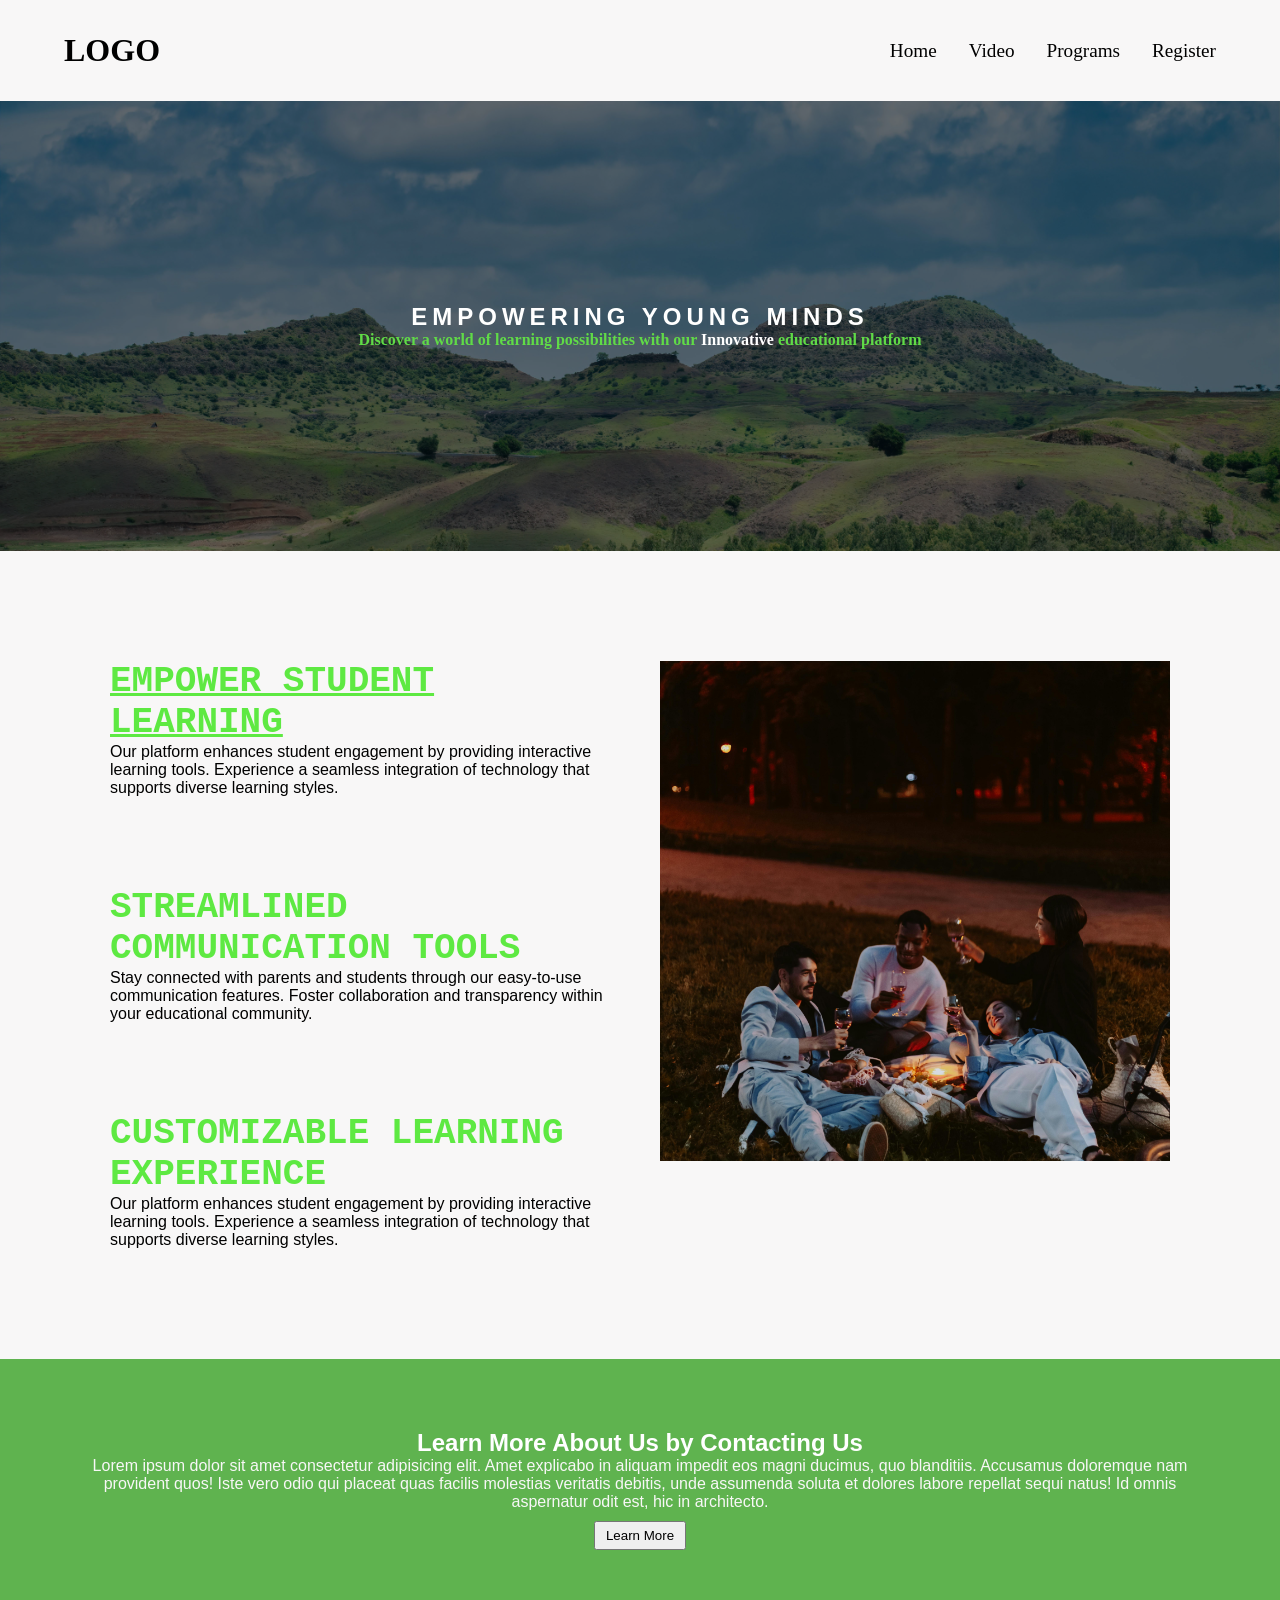
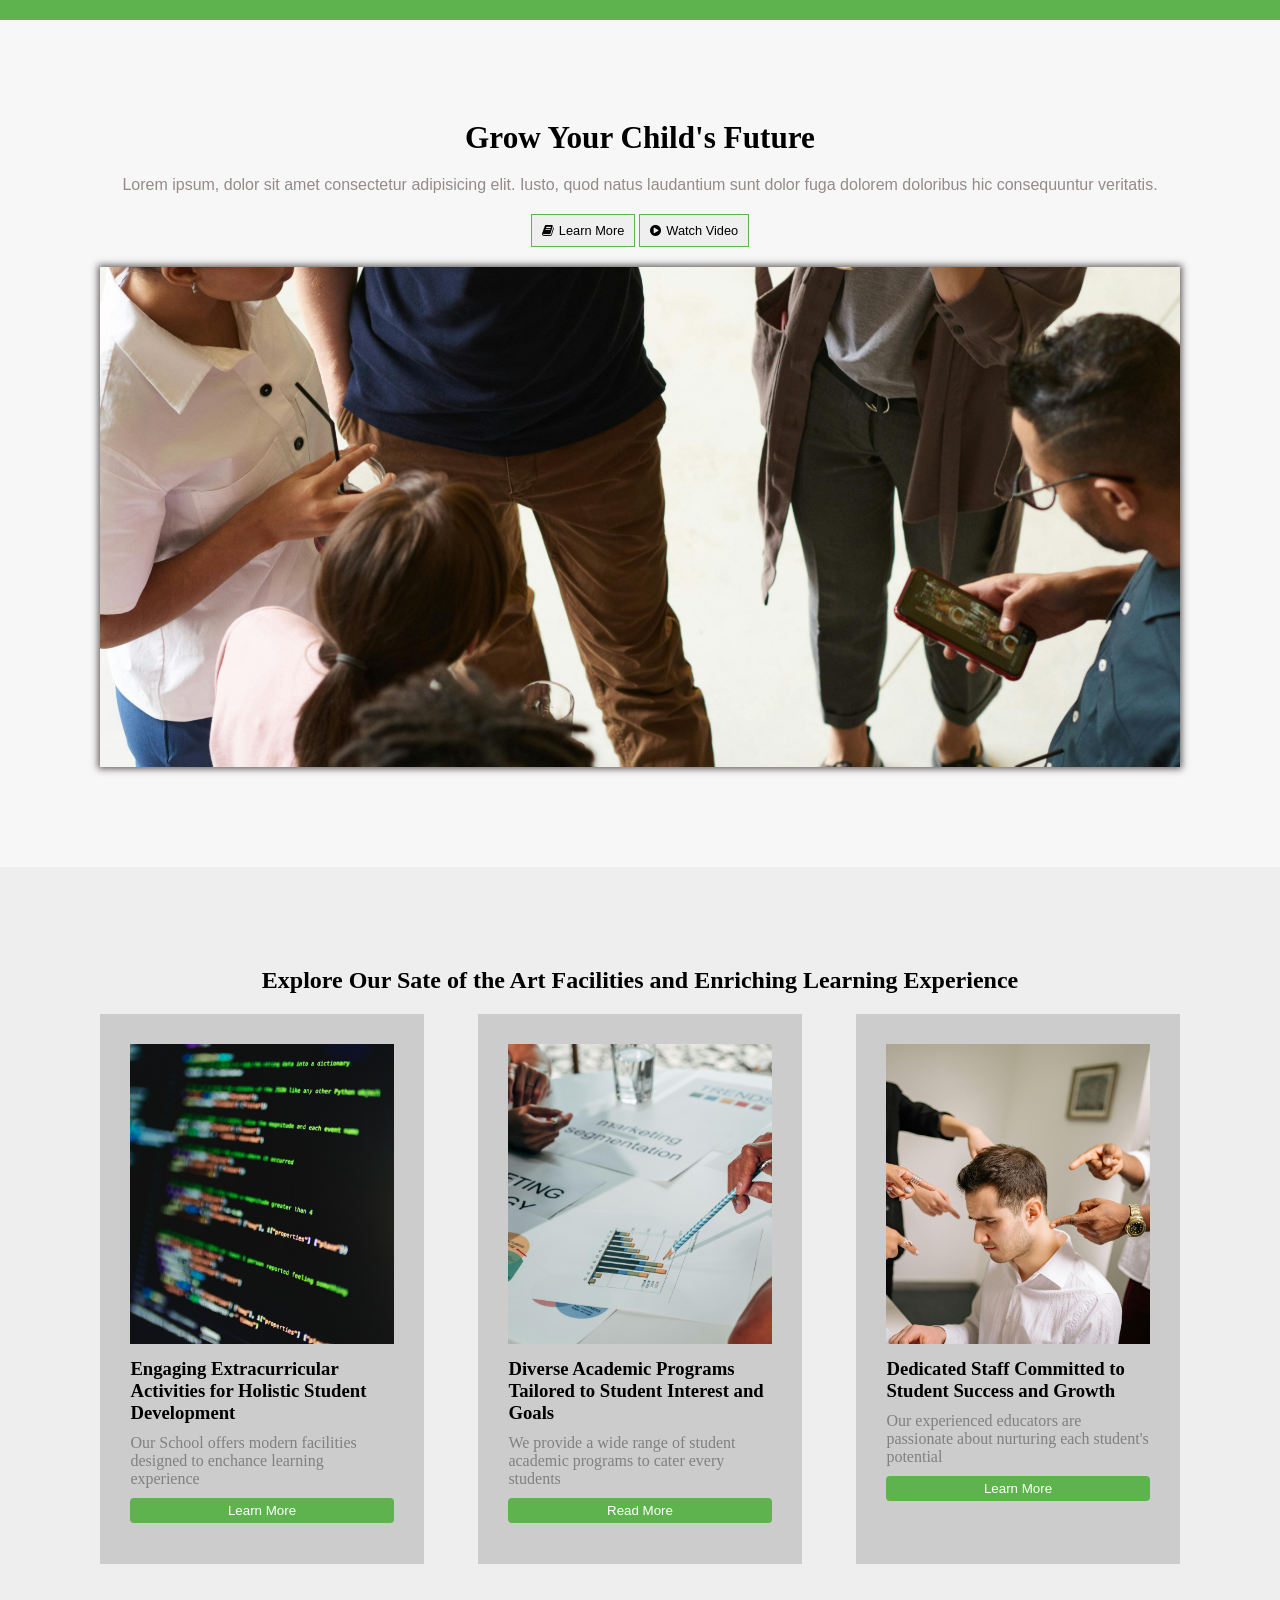
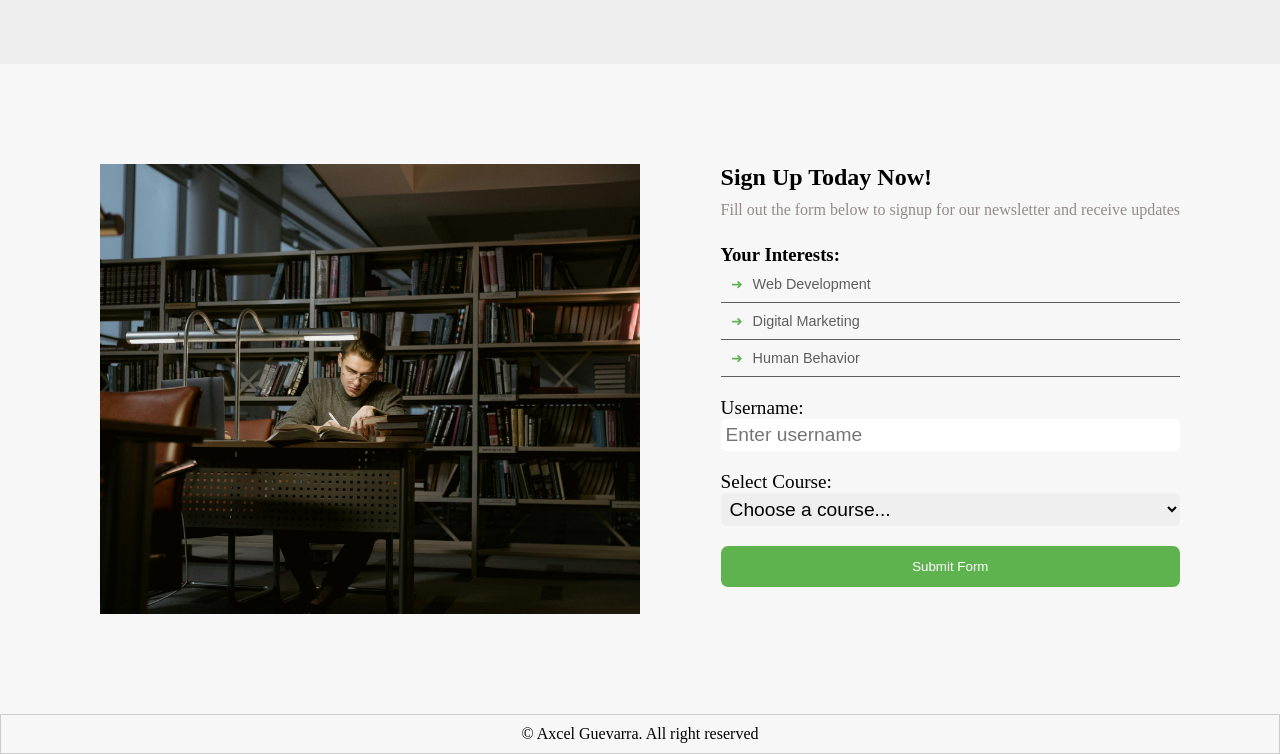
==== firstApp/app1.html @ d21bbff7 "fixed file names" ====
<!doctype html>
<html lang="en">
  <head>
    <meta charset="UTF-8" />
    <meta name="viewport" content="width=device-width, initial-scale=1.0" />
    <title>First Web App</title>

    <link
      rel="stylesheet"
      href="https://cdnjs.cloudflare.com/ajax/libs/font-awesome/4.7.0/css/font-awesome.min.css"
    />

    <link rel="stylesheet" href="style.css" />
  </head>
  <body>
    <header>
      <nav>
        <div class="header-logo">LOGO</div>

        <div class="nav-bookmarks">
          <ul>
            <li class="bookmark-list"><a href="../index.html">Home</a></li>
            <li class="bookmark-list"><a href="#video">Video</a></li>
            <li class="bookmark-list"><a href="#programs">Programs</a></li>
            <li class="bookmark-list"><a href="#forms">Register</a></li>
          </ul>
        </div>
      </nav>
    </header>

    <!-- HERO SECTION -->

    <section class="hero-section">
      <div class="hero-title"><h2>EMPOWERING YOUNG MINDS</h2></div>
      <div class="hero-subtitle">
        Discover a world of learning possibilities with our
        <span class="inno">Innovative</span> educational platform
      </div>
    </section>

    <!-- FEATURES SECTION -->

    <section class="features-section">
      <div class="features-left">
        <div class="feature-primary">
          <div class="ftr-title ftr-selected">
            <h2>EMPOWER STUDENT LEARNING</h2>
          </div>

          <div class="ftr-desc">
            Our platform enhances student engagement by providing interactive
            learning tools. Experience a seamless integration of technology that
            supports diverse learning styles.
          </div>
        </div>

        <div class="feature-secondary">
          <div class="ftr-title">
            <h2>STREAMLINED COMMUNICATION TOOLS</h2>
          </div>

          <div class="ftr-desc">
            Stay connected with parents and students through our easy-to-use
            communication features. Foster collaboration and transparency within
            your educational community.
          </div>
        </div>

        <div class="feature-tertiary">
          <div class="ftr-title">
            <h2>CUSTOMIZABLE LEARNING EXPERIENCE</h2>
          </div>

          <div class="ftr-desc">
            Our platform enhances student engagement by providing interactive
            learning tools. Experience a seamless integration of technology that
            supports diverse learning styles.
          </div>
        </div>
      </div>

      <div class="features-right">
        <img
          class="feature-img"
          src="./assets/ftriIMG.jpg"
          alt="Feature Image"
        />
      </div>
    </section>

    <!-- LEARN MORE SECTION -->

    <section class="learn-more-section">
      <div class="lm-title">
        <h2>Learn More About Us by Contacting Us</h2>
      </div>

      <div class="lm-description">
        Lorem ipsum dolor sit amet consectetur adipisicing elit. Amet explicabo
        in aliquam impedit eos magni ducimus, quo blanditiis. Accusamus
        doloremque nam provident quos! Iste vero odio qui placeat quas facilis
        molestias veritatis debitis, unde assumenda soluta et dolores labore
        repellat sequi natus! Id omnis aspernatur odit est, hic in architecto.
      </div>

      <button class="lmBtn">Learn More</button>
    </section>

    <!-- VIDEO SECTION -->

    <section class="video-section" id="video">
      <div class="video-title">
        <h2>Grow Your Child's Future</h2>
      </div>

      <div class="video-description">
        Lorem ipsum, dolor sit amet consectetur adipisicing elit. Iusto, quod
        natus laudantium sunt dolor fuga dolorem doloribus hic consequuntur
        veritatis.
      </div>

      <div class="video-btn-container">
        <button class="video-btn">
          <i class="icons fa fa-book"></i>Learn More
        </button>
        <button class="video-btn">
          <i class="icons fa fa-play-circle"></i>Watch Video
        </button>
      </div>

      <div class="video-container">
        <img src="./assets/social.jpg" alt="social" />
      </div>
    </section>

    <!-- PROGRAMS SECTION -->

    <section class="programs-section" id="programs">
      <h2 class="program-header">
        Explore Our Sate of the Art Facilities and Enriching Learning Experience
      </h2>

      <div class="program-cards">
        <div class="program-card">
          <div class="program-img-container">
            <img src="./assets/comscience.jpg" alt="computer science" />
          </div>
          <h3 class="program-titles">
            Engaging Extracurricular Activities for Holistic Student Development
          </h3>

          <h5 class="program-subtitles">
            Our School offers modern facilities designed to enchance learning
            experience
          </h5>
          <button class="program-btn">Learn More</button>
        </div>

        <div class="program-card">
          <div class="program-img-container">
            <img src="./assets/marketing.jpg" alt="marketing" />
          </div>
          <h3 class="program-titles">
            Diverse Academic Programs Tailored to Student Interest and Goals
          </h3>

          <h5 class="program-subtitles">
            We provide a wide range of student academic programs to cater every
            students
          </h5>
          <button class="program-btn">Read More</button>
        </div>

        <div class="program-card">
          <div class="program-img-container">
            <img src="./assets/behavior.jpg" alt="behavior" />
          </div>
          <h3 class="program-titles">
            Dedicated Staff Committed to Student Success and Growth
          </h3>

          <h5 class="program-subtitles">
            Our experienced educators are passionate about nurturing each
            student's potential
          </h5>
          <button class="program-btn">Learn More</button>
        </div>
      </div>
    </section>

    <!-- FORM SECTION -->
    <section class="form-section" id="forms">
      <div class="form-left">
        <div class="form-img-container">
          <img src="./assets/study.jpg" alt="" />
        </div>
      </div>

      <div class="form-right">
        <h2 class="form-title">Sign Up Today Now!</h2>

        <div class="form-desc">
          Fill out the form below to signup for our newsletter and receive
          updates
        </div>

        <form class="element-form">
          <h3 class="interest-text">Your Interests:</h3>

          <div class="intestest-list">
            <ul>
              <li class="list-elements">Web Development</li>
              <li class="list-elements">Digital Marketing</li>
              <li class="list-elements">Human Behavior</li>
            </ul>
          </div>

          <div class="element-form-group">
            <label class="label" for="username">Username:</label>
            <input type="text" id="" placeholder="Enter username" />
          </div>

          <div class="element-form-group">
            <label class="label" for="course">Select Course:</label>
            <select name="" id="">
              <option value="">Choose a course...</option>

              <option value="">Bachelor Of Science in Computer Science</option>

              <option value="">Bachelor Of Science in Psychology</option>

              <option value="">Bachelor of Arts in Psychology</option>

              <option value="">Bachelor of Science in Aviation</option>
            </select>
          </div>
          <button class="submitBtn">Submit Form</button>
        </form>
      </div>
    </section>

    <footer>
      <p>&copy; Axcel Guevarra. All right reserved</p>
    </footer>
    <!-- script -->
    <script src="index.js"></script>
  </body>
</html>
---- firstApp/style.css ----
* {
  padding: 0;
  margin: 0;
  box-sizing: border-box;
}

body {
  background-color: #f8f7f7;
}

button {
  cursor: pointer;
  transition: background-color 0.3s;
}

/* HEADER NAV SECTION */

header {
  padding: 2rem 4rem;
  width: 100%;
}

nav {
  display: flex;
  justify-content: space-between;
  align-items: center;
}

.header-logo {
  font-size: 2rem;
  font-weight: bolder;
}

.nav-bookmarks ul {
  display: flex;
  justify-content: space-between;
  gap: 2rem;
}

li a {
  text-decoration: none;
  font-size: 1.2rem;
  color: #000;
  font-weight: 500;
}

/* HERO SECTION*/
.hero-section {
  height: 50vh;
  background-image: url("./assets/heroBG.jpg");
  background-position: center;
  background-color: rgba(0, 0, 0, 0.55);
  background-size: cover;
  background-blend-mode: overlay;
  text-align: center;
  align-content: center;
}

.hero-title {
  color: #fff;
  letter-spacing: 5px;
  font-weight: bold;
  font-family: "Lucida Sans", "Lucida Sans Regular", Verdana, sans-serif;
}

.hero-subtitle {
  color: rgb(96, 219, 71);
  font-weight: 600;
}

.inno {
  color: #fff;
}

/* FEATURE SECTION */

.features-section {
  padding: 100px;
  display: flex;
  justify-content: space-between;
  gap: 20px;
}

.feature-primary,
.feature-secondary {
  margin-bottom: 90px;
}

.ftr-title {
  color: rgb(94, 233, 66);
  font-family: "Courier New", Courier, monospace;
  font-size: 1.5rem;
}

.ftr-selected {
  text-decoration: underline;
}

.ftr-desc,
.ftr-desc,
.ftr-desc {
  font-family: Arial, Helvetica, sans-serif;
}

.features-left,
.features-right {
  flex-basis: 50%;
  padding: 10px;
}

.feature-img {
  width: 100%;
  height: 100%;
  object-fit: cover;
  max-height: 500px;
}

/* LEARN MORE SECTION */

.learn-more-section {
  background-color: rgb(95, 179, 79);
  color: #fff;
  text-align: center;
  padding: 70px;
}

.lm-title {
  font-weight: 600;
  font-family: "Gill Sans", "Gill Sans MT", Calibri, "Trebuchet MS", sans-serif;
}

.lm-description {
  color: #f8f7f7;
  font-family: "Segoe UI", Tahoma, Geneva, Verdana, sans-serif;
  font-weight: 100;
}

.lmBtn {
  margin-top: 10px;
  padding: 5px 10px;
}

/* VIDEO SECTION */
.video-section {
  padding: 100px;
  text-align: center;
  font-weight: 500;
}

.video-title {
  padding-bottom: 20px;
  font-size: 1.3rem;
  font-family: Cambria, Cochin, Georgia, Times, "Times New Roman", serif;
}

.video-description {
  font-family: Arial, Helvetica, sans-serif;
  color: rgb(148, 138, 138);
}

.video-btn-container {
  margin-top: 20px;
}

.video-btn {
  gap: 5px;
  padding: 8px 10px;
  border: 1px solid rgb(95, 179, 79);
  font-family: "Segoe UI", Tahoma, Geneva, Verdana, sans-serif;
  font-size: 0.8rem;
  transition: background-color 1s;
}

.icons {
  margin-right: 5px;
}

.video-btn:hover {
  background-color: rgb(95, 179, 79);
  color: white;
}

.video-container {
  margin-top: 20px;
  height: 500px;
  width: 100%;
  background-color: #ccc;
  box-shadow: 0 0 7px 2px rgb(99, 95, 95);
}

.video-container img {
  width: 100%;
  height: inherit;
  object-fit: cover;
}

/* PROGRAM SECTION */
.programs-section {
  padding: 100px;
  background-color: #eee;
}

.program-header {
  width: 100%;
  text-align: center;
}

.program-cards {
  display: flex;
  justify-content: space-between;
  gap: 20px;
  margin-top: 20px;
}

.program-card {
  height: 550px;
  flex-basis: 30%;
  background-color: #ccc;
  padding: 1.9rem;
}

.program-img-container img {
  width: 100%;
  height: 300px;
  object-fit: cover;
}

.program-titles {
  font-weight: bold;
  margin: 10px 0;
}

.program-subtitles {
  font-family: Georgia, "Times New Roman", Times, serif;
  font-weight: 200;
  color: gray;
  font-size: 1rem;
  margin-bottom: 10px;
}

.program-btn {
  width: 100%;
  border: none;
  border-radius: 4px;
  color: white;
  background-color: rgb(95, 179, 79);
  padding: 5px 10px;
}

/* FORM SECTION */
.form-section {
  padding: 100px;
  display: flex;
  justify-content: space-between;
  gap: 50px;
}

.form-left {
  height: 450px;
  width: 50%;
  background-color: #797979;
  border-radius: 7px;
}

.form-img-container img {
  width: 100%;
  height: 450px;
  object-fit: cover;
}

.form-title {
  font-weight: bold;
  font-family: Georgia, "Times New Roman", Times, serif;
  margin-bottom: 10px;
}

.form-desc {
  color: rgb(148, 138, 138);
  margin-bottom: 25px;
}

.interest-text {
  font-weight: bold;
  font-family: Georgia, "Times New Roman", Times, serif;
}

ul {
  list-style: none;
}

.list-elements {
  padding: 10px;
  border-bottom: 1px solid #5e5e5e;
  font-family: Verdana, Geneva, Tahoma, sans-serif;
  color: #5e5e5e;
  font-size: 0.9rem;
}

.list-elements:before {
  content: "➜";
  color: rgb(95, 179, 79);
  margin-right: 10px;
}

.element-form-group {
  margin-top: 20px;
  display: flex;
  flex-direction: column;
}

.label {
  font-size: 1.2rem;
}

.element-form-group input,
.element-form-group select {
  padding: 5px;
  border: none;
  border-radius: 5px;
  font-size: 1.2rem;
}

.element-form-group input:focus,
.element-form-group select:focus {
  box-shadow: 0 0 0 2px rgb(102, 197, 82);
  outline: none;
}

.submitBtn {
  margin-top: 20px;
  width: 100%;
  padding: 13px;
  border: none;
  border-radius: 7px;
  color: #fff;
  background-color: rgb(95, 179, 79);
  /* transition: background-color 1s; */
}

.submitBtn:hover {
  background-color: rgb(65, 121, 54);
}

footer {
  width: 100%;
  text-align: center;
  border: 1px solid #ccc;
  padding: 10px;
}
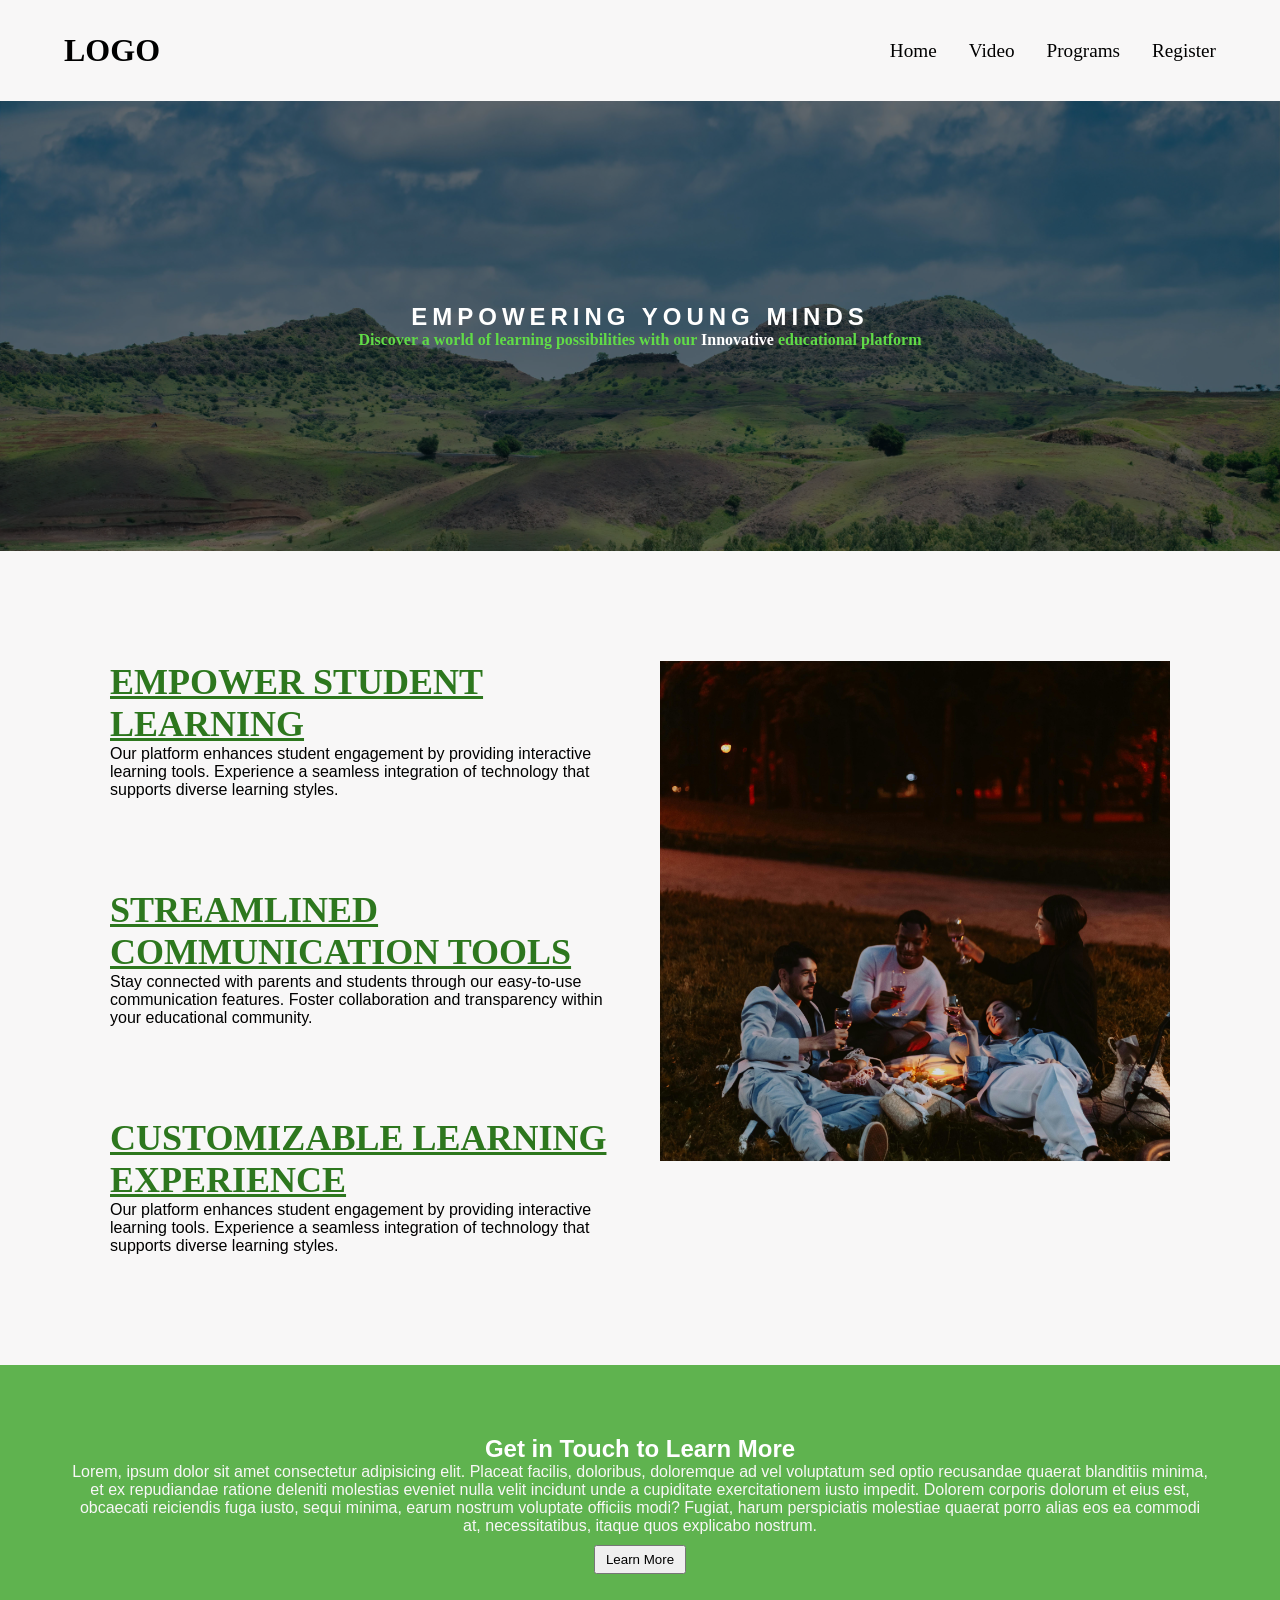
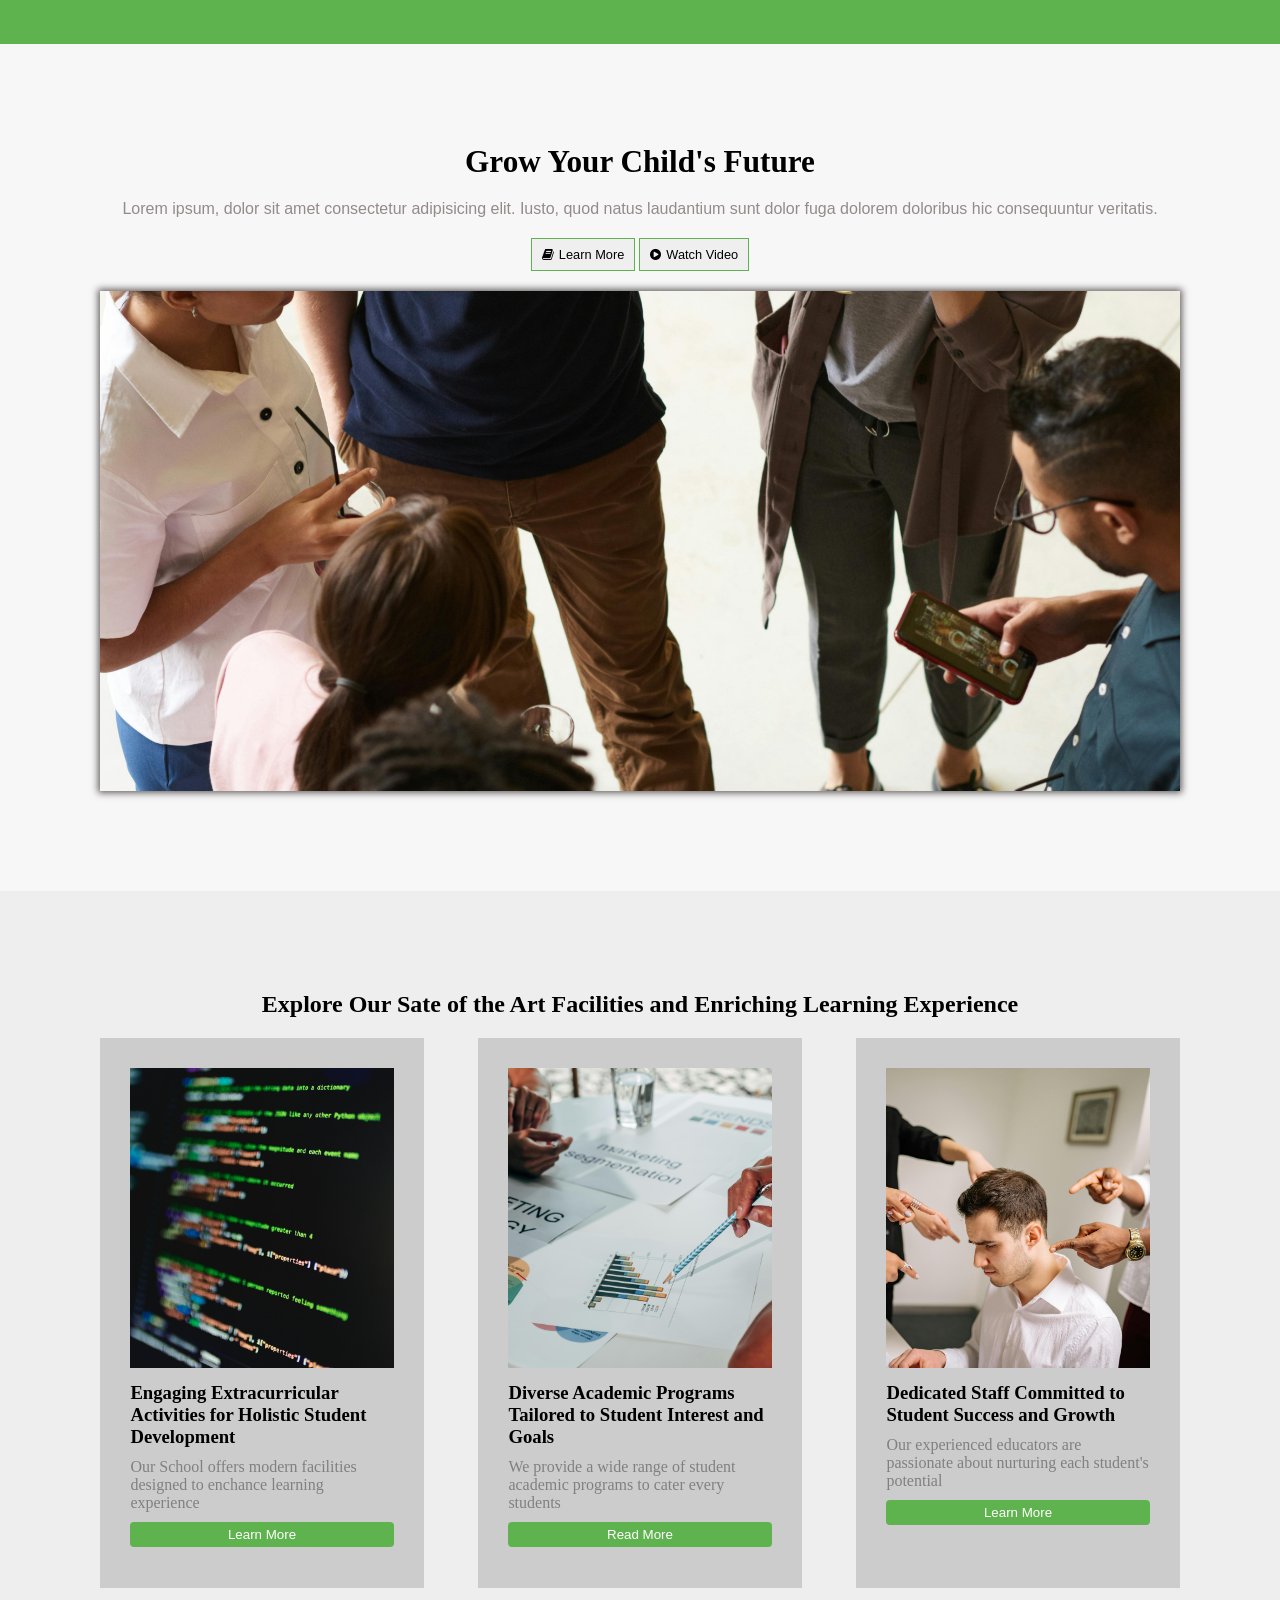
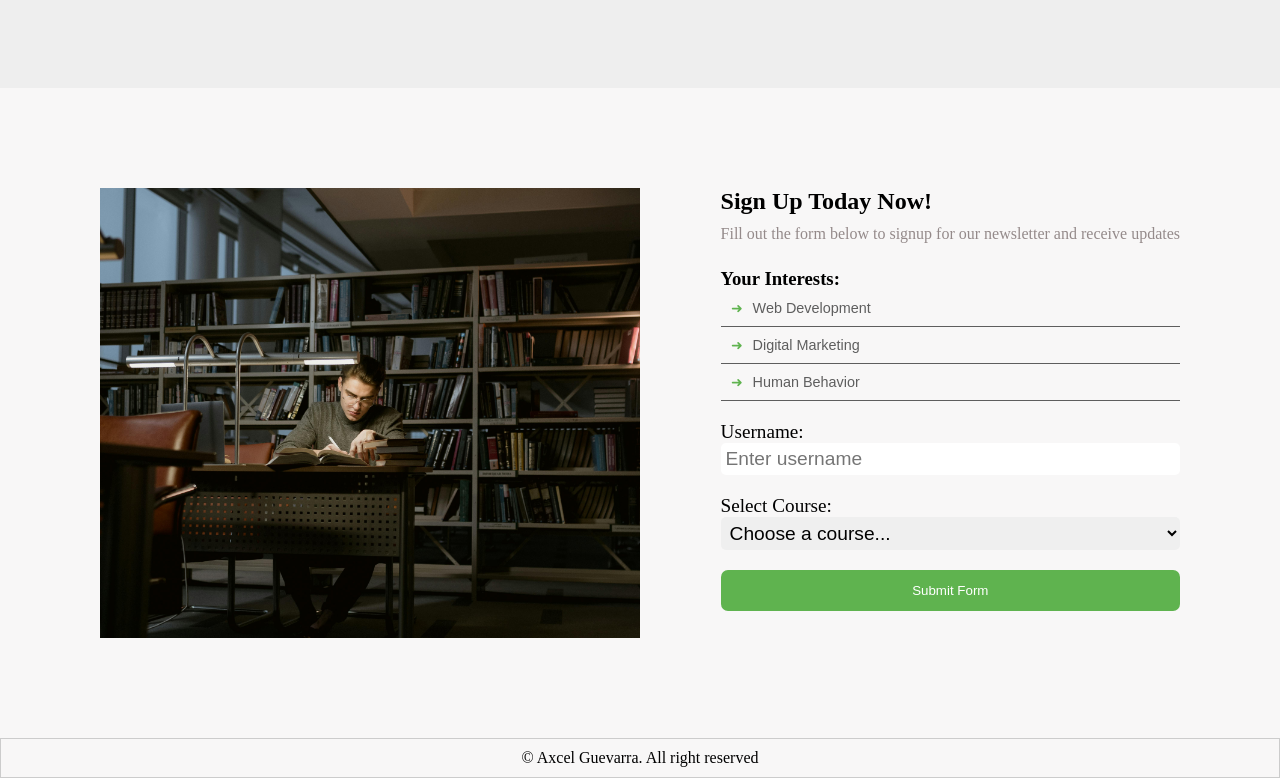
==== commit 693da06c: "added some style" ====
--- a/firstApp/app1.html
+++ b/firstApp/app1.html
@@ -11,6 +11,7 @@
     />
 
     <link rel="stylesheet" href="style.css" />
+    <link rel="stylesheet" href="mediaQuery.css" />
   </head>
   <body>
     <header>
@@ -55,7 +56,7 @@
         </div>
 
         <div class="feature-secondary">
-          <div class="ftr-title">
+          <div class="ftr-title ftr-selected">
             <h2>STREAMLINED COMMUNICATION TOOLS</h2>
           </div>
 
@@ -67,7 +68,7 @@
         </div>
 
         <div class="feature-tertiary">
-          <div class="ftr-title">
+          <div class="ftr-title ftr-selected">
             <h2>CUSTOMIZABLE LEARNING EXPERIENCE</h2>
           </div>
 
@@ -92,15 +93,18 @@
 
     <section class="learn-more-section">
       <div class="lm-title">
-        <h2>Learn More About Us by Contacting Us</h2>
+        <h2>Get in Touch to Learn More</h2>
       </div>
 
       <div class="lm-description">
-        Lorem ipsum dolor sit amet consectetur adipisicing elit. Amet explicabo
-        in aliquam impedit eos magni ducimus, quo blanditiis. Accusamus
-        doloremque nam provident quos! Iste vero odio qui placeat quas facilis
-        molestias veritatis debitis, unde assumenda soluta et dolores labore
-        repellat sequi natus! Id omnis aspernatur odit est, hic in architecto.
+        Lorem, ipsum dolor sit amet consectetur adipisicing elit. Placeat
+        facilis, doloribus, doloremque ad vel voluptatum sed optio recusandae
+        quaerat blanditiis minima, et ex repudiandae ratione deleniti molestias
+        eveniet nulla velit incidunt unde a cupiditate exercitationem iusto
+        impedit. Dolorem corporis dolorum et eius est, obcaecati reiciendis fuga
+        iusto, sequi minima, earum nostrum voluptate officiis modi? Fugiat,
+        harum perspiciatis molestiae quaerat porro alias eos ea commodi at,
+        necessitatibus, itaque quos explicabo nostrum.
       </div>
 
       <button class="lmBtn">Learn More</button>
--- a/firstApp/style.css
+++ b/firstApp/style.css
@@ -87,8 +87,8 @@
 }
 
 .ftr-title {
-  color: rgb(94, 233, 66);
-  font-family: "Courier New", Courier, monospace;
+  color: rgb(45, 119, 30);
+  font-family: "Times New Roman", Times, serif;
   font-size: 1.5rem;
 }
 
--- a/firstApp/mediaQuery.css
+++ b/firstApp/mediaQuery.css
@@ -0,0 +1,181 @@
+/* =========================
+   TABLET
+========================= */
+@media (max-width: 1024px) {
+  header {
+    padding: 2rem;
+  }
+
+  .features-section,
+  .video-section,
+  .programs-section,
+  .form-section {
+    padding: 60px;
+  }
+
+  .features-section {
+    flex-direction: column;
+  }
+
+  .feature-primary,
+  .feature-secondary {
+    margin-bottom: 50px;
+  }
+
+  .program-cards {
+    flex-wrap: wrap;
+  }
+
+  .program-card {
+    flex-basis: calc(50% - 10px);
+  }
+
+  .form-section {
+    flex-direction: column;
+  }
+
+  .form-left,
+  .form-right {
+    width: 100%;
+  }
+}
+
+/* =========================
+   MOBILE
+========================= */
+@media (max-width: 768px) {
+  header {
+    padding: 1.5rem;
+  }
+
+  nav {
+    flex-direction: column;
+    gap: 20px;
+  }
+
+  .nav-bookmarks ul {
+    flex-wrap: wrap;
+    justify-content: center;
+    gap: 15px;
+  }
+
+  .nav-bookmarks ul li a {
+    flex-direction: row;
+  }
+
+  .hero-section {
+    padding: 20px;
+  }
+
+  .hero-title {
+    font-size: 1.5rem;
+  }
+
+  .hero-subtitle {
+    margin-top: 10px;
+    font-size: 1rem;
+  }
+
+  .features-section,
+  .video-section,
+  .programs-section,
+  .form-section {
+    padding: 40px;
+  }
+
+  .ftr-title {
+    font-size: 1.2rem;
+  }
+
+  .video-container {
+    height: 350px;
+  }
+
+  .program-cards {
+    flex-direction: column;
+  }
+
+  .program-card {
+    flex-basis: 100%;
+    height: auto;
+  }
+
+  .program-img-container img {
+    height: 250px;
+  }
+
+  .form-left {
+    height: auto;
+  }
+
+  .form-img-container img {
+    height: 350px;
+  }
+}
+
+/* =========================
+   SMALL MOBILE
+========================= */
+@media (max-width: 480px) {
+  header {
+    padding: 1rem;
+  }
+
+  .header-logo {
+    font-size: 1.5rem;
+  }
+
+  .nav-bookmarks ul {
+    align-items: center;
+    gap: 10px;
+  }
+
+  .hero-title {
+    font-size: 1.2rem;
+    letter-spacing: 2px;
+  }
+
+  .hero-subtitle {
+    font-size: 0.9rem;
+  }
+
+  .features-section,
+  .video-section,
+  .programs-section,
+  .form-section {
+    padding: 25px;
+  }
+
+  .learn-more-section {
+    padding: 40px 20px;
+  }
+
+  .video-title {
+    font-size: 1rem;
+  }
+
+  .video-container {
+    height: 250px;
+  }
+
+  .program-header {
+    font-size: 1.3rem;
+  }
+
+  .program-img-container img {
+    height: 200px;
+  }
+
+  .form-title {
+    font-size: 1.5rem;
+  }
+
+  .label {
+    font-size: 1rem;
+  }
+
+  .element-form-group input,
+  .element-form-group select {
+    font-size: 1rem;
+  }
+}
